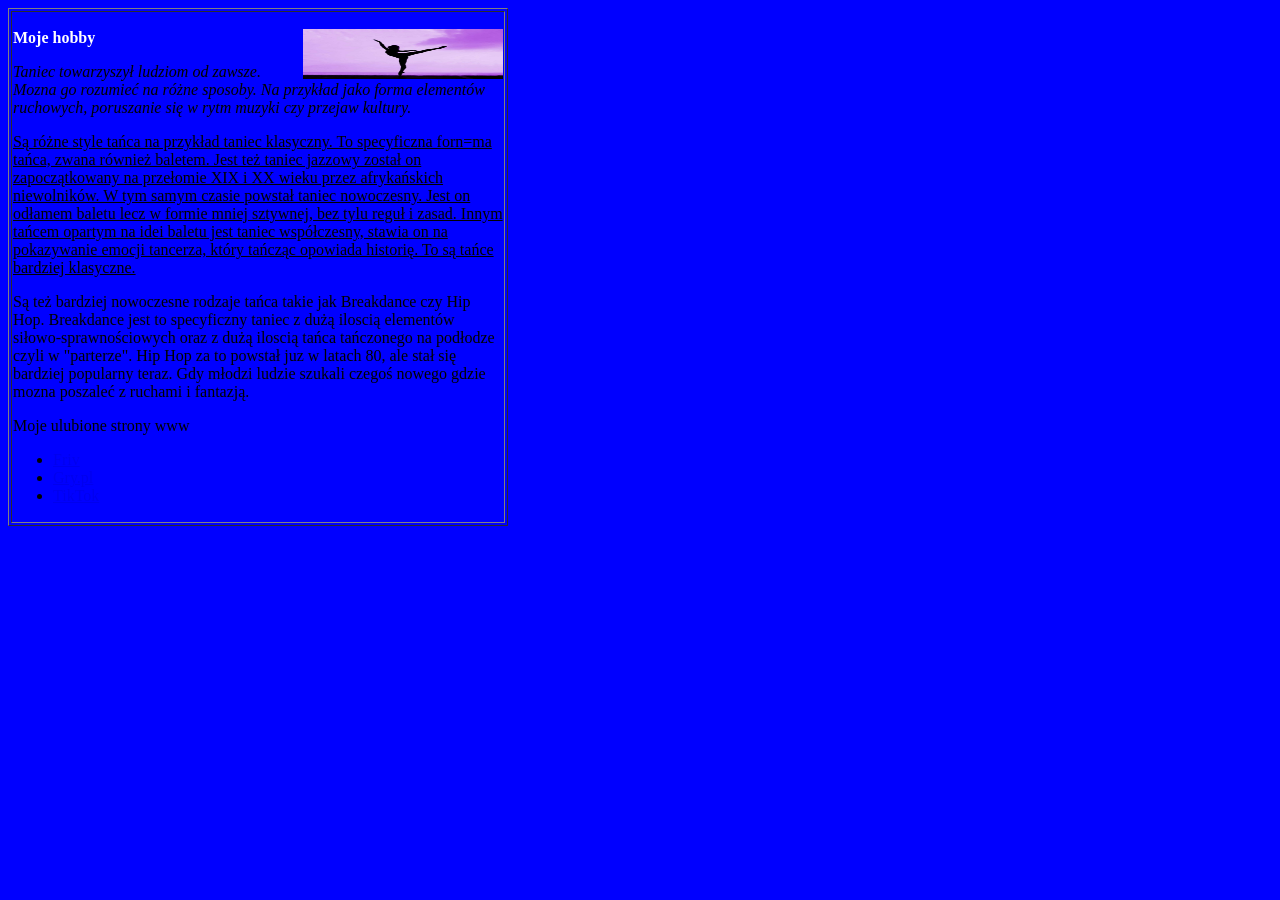
==== index.html @ 2b20d1a8 "Add files via upload" ====
<!DOCTYPE html>
<html lang="en">
<head>

    <meta charset="UTF-8">
    <meta http-equiv="X-UA-Compatible" content="IE=edge">
    <meta name="viewport" content="width=device-width, initial-scale=1.0">
    <link rel="stylesheet" href="style.css">
    <title>Document</title>
</head>
<body bgcolor="pink">
 
<table border="1" width="500">
    <tr>
        <td>
        <p><b><font color="white"><img src="taniec.jfif" alt="" width="200" align="right">Moje hobby</font></b></p>
<p><i> Taniec towarzyszył ludziom od zawsze. Mozna go rozumieć na różne sposoby. Na przykład jako forma elementów ruchowych, poruszanie się w rytm muzyki czy przejaw kultury.</i> </p>
<p><u> Są różne style tańca na przykład taniec klasyczny. To specyficzna forn=ma tańca, zwana również baletem. Jest też taniec jazzowy został on zapoczątkowany na przełomie XIX i XX wieku przez afrykańskich niewolników. W tym samym czasie powstał taniec nowoczesny. Jest on odłamem baletu lecz w formie mniej sztywnej, bez tylu reguł i zasad. Innym tańcem opartym na idei baletu jest taniec współczesny, stawia on na pokazywanie emocji tancerza, który tańcząc opowiada historię. To są tańce bardziej klasyczne.</u> </p>
<p>Są też bardziej nowoczesne rodzaje tańca takie jak Breakdance czy Hip Hop. Breakdance jest to specyficzny taniec z dużą iloscią elementów siłowo-sprawnościowych oraz z dużą iloscią tańca tańczonego na podłodze czyli w "parterze". Hip Hop za to powstał juz w latach 80, ale stał się bardziej popularny teraz. Gdy młodzi ludzie szukali czegoś nowego gdzie mozna poszaleć z ruchami i fantazją. </p>
<p>Moje ulubione strony www</p>
<ul>
    <li><a href="https://www.friv.com/new.html">Friv</a></li>
    <li><a href="https://www.gry.pl/">Gry.pl</a></li>
    <li><a href="https://www.tiktok.com/pl-PL/">TikTok</a></li>
</ul>   
        </td>
    </tr>
</table>

</body>
</html>
---- style.css ----
body

{
    background-color: blue;
}

{
    color:lavenderblush;
    font-size: 20pt;
    font-weight: bold;
}

img
{
    height: 50px;
}
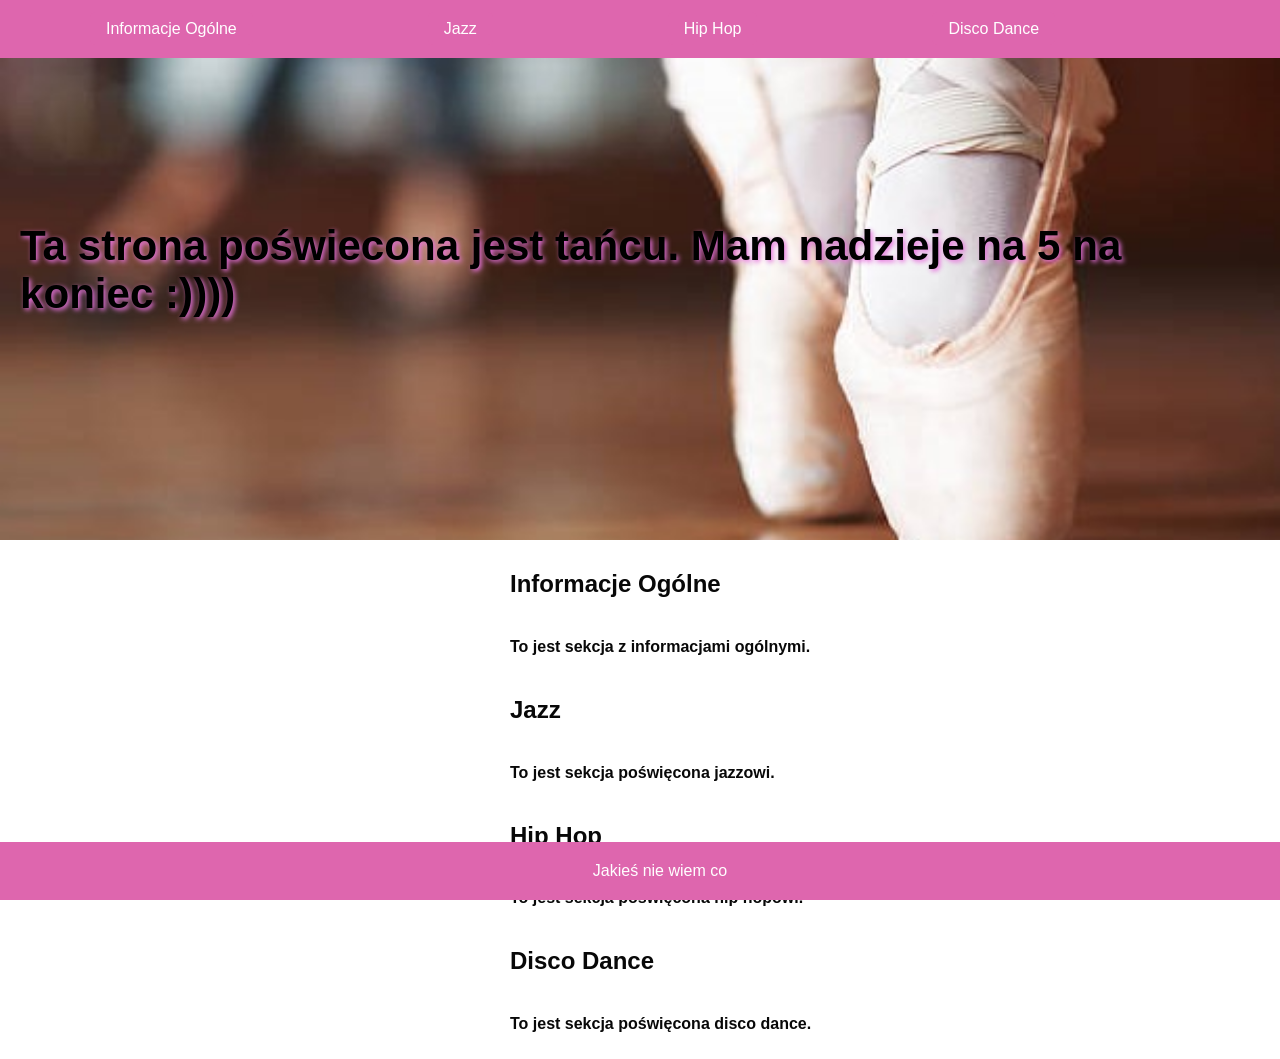
==== commit 582d3b7a: "Add files via upload" ====
--- a/index.html
+++ b/index.html
@@ -1,31 +1,104 @@
 <!DOCTYPE html>
-<html lang="en">
+<html lang="pl">
 <head>
+    <meta charset="UTF-8">
+    <meta name="viewport" content="width=device-width, initial-scale=1.0">
+    <title>Moja Strona</title>
+    <link rel="stylesheet" type="text/css" href="style.css">
+    <style>
+        body {
+            font-family: Arial, sans-serif;
+            margin: 0;
+            padding: 0;
+             
+        }
 
-    <meta charset="UTF-8">
-    <meta http-equiv="X-UA-Compatible" content="IE=edge">
-    <meta name="viewport" content="width=device-width, initial-scale=1.0">
-    <link rel="stylesheet" href="style.css">
-    <title>Document</title>
+        
+
+        
+
+        nav ul {
+            list-style-type: none;
+            margin: 0;
+            padding: 0;
+            display: flex;
+            
+        }
+       
+        nav ul li {
+            margin-right: 105px;
+            
+        }
+
+        nav ul li a {
+            color: white;
+            text-decoration: none;
+            
+            padding: 8px 16px;
+            background-color: #de66ae;
+            border-radius: 5px;
+            transition: background-color 0.3s;
+        }
+
+        nav ul li a:hover {
+            background-color: #9939ed;
+        }
+
+       
+        
+
+       
+    </style>
+    
 </head>
-<body bgcolor="pink">
- 
-<table border="1" width="500">
-    <tr>
-        <td>
-        <p><b><font color="white"><img src="taniec.jfif" alt="" width="200" align="right">Moje hobby</font></b></p>
-<p><i> Taniec towarzyszył ludziom od zawsze. Mozna go rozumieć na różne sposoby. Na przykład jako forma elementów ruchowych, poruszanie się w rytm muzyki czy przejaw kultury.</i> </p>
-<p><u> Są różne style tańca na przykład taniec klasyczny. To specyficzna forn=ma tańca, zwana również baletem. Jest też taniec jazzowy został on zapoczątkowany na przełomie XIX i XX wieku przez afrykańskich niewolników. W tym samym czasie powstał taniec nowoczesny. Jest on odłamem baletu lecz w formie mniej sztywnej, bez tylu reguł i zasad. Innym tańcem opartym na idei baletu jest taniec współczesny, stawia on na pokazywanie emocji tancerza, który tańcząc opowiada historię. To są tańce bardziej klasyczne.</u> </p>
-<p>Są też bardziej nowoczesne rodzaje tańca takie jak Breakdance czy Hip Hop. Breakdance jest to specyficzny taniec z dużą iloscią elementów siłowo-sprawnościowych oraz z dużą iloscią tańca tańczonego na podłodze czyli w "parterze". Hip Hop za to powstał juz w latach 80, ale stał się bardziej popularny teraz. Gdy młodzi ludzie szukali czegoś nowego gdzie mozna poszaleć z ruchami i fantazją. </p>
-<p>Moje ulubione strony www</p>
-<ul>
-    <li><a href="https://www.friv.com/new.html">Friv</a></li>
-    <li><a href="https://www.gry.pl/">Gry.pl</a></li>
-    <li><a href="https://www.tiktok.com/pl-PL/">TikTok</a></li>
-</ul>   
-        </td>
-    </tr>
-</table>
+<body>
+
+    <!-- Nagłówek z obrazkiem i menu -->
+    <header>
+        <!-- Obrazek, który możesz później podmienić -->
+    
+        <nav>
+            <ul>
+                <li><a href="informacjeogolne.html">Informacje Ogólne</a></li>
+                <li><a href="#jazz">Jazz</a></li>
+                <li><a href="#hip-hop">Hip Hop</a></li>
+                <li><a href="#disco-dance">Disco Dance</a></li>
+            </ul>
+        </nav>
+    </header>
+
+    <!-- Zawartość strony -->
+    <main style="padding: 20px;">
+        <h3>Ta strona poświecona jest tańcu. Mam nadzieje na 5 na koniec :))))</h3>
+        
+        
+    </main>
+        <section id="informacje-ogolne">
+            <h2>Informacje Ogólne</h2>
+            <p>To jest sekcja z informacjami ogólnymi.</p>
+        </section>
+
+        <section id="jazz">
+            <h2>Jazz</h2>
+            <p>To jest sekcja poświęcona jazzowi.</p>
+        </section>
+
+        <section id="hip-hop">
+            <h2>Hip Hop</h2>
+            <p>To jest sekcja poświęcona hip hopowi.</p>
+        </section>
+
+        <section id="disco-dance">
+            <h2>Disco Dance</h2>
+            <p>To jest sekcja poświęcona disco dance.
+            </p>
+        </section>
+   
+
+    <!-- Stopka na dole strony -->
+    <footer>
+        Jakieś nie wiem co
+    </footer>
 
 </body>
-</html>
+</html>
--- a/style.css
+++ b/style.css
@@ -1,16 +1,71 @@
-body
-
-{
-    background-color: blue;
+body {
+    margin: 0;
+    padding: 0;
+    font-family: Arial, sans-serif;
+    background-color: white; /* Ustawienie białego tła na całą stronę */
 }
 
-{
-    color:lavenderblush;
-    font-size: 20pt;
-    font-weight: bold;
+/* Stylizacja nagłówka i stopki */
+ footer {
+    background-color: #de66ae;
+    color: white;
+    text-align: center;
+    padding: 20px;
+    position: fixed;
+    bottom: 0;
+    width: 100%;
 }
 
-img
+header {
+    background-color: #de66ae;
+    color: white;
+    padding: 20px;
+    position: fixed;
+    top: 0;
+    width: 100%;
+    text-align: justify ;
+    text-indent: 70px;
+}
+
+
+
+.header {
+    border: 2px solid #de66ae;
+    width: 100%;
+    position: relative;
+  }
+  
+.wrapper {
+    width: 100%;
+    position: relative;
+    margin: 20px 0;
+  }
+/* Obrazek w tle tylko w sekcji main */
+main {
+    width: 97%;
+    min-height: 500px; /* Minimalna wysokość */
+    background-image: url("pointy.jpg"); 
+    background-size: cover;
+    background-position: center;
+    background-repeat: no-repeat;
+    display: flex;
+    justify-content: center;
+    align-items: center;
+    color: rgb(0, 0, 0);
+    font-size: 36px;
+    font-weight: bold;
+    text-shadow: 2px 2px 5px rgb(232, 115, 223);
+}
+
+/* Dodatkowe style dla sekcji z białym tłem po obrazku */
+section {
+    background-color: white; /* Ustawienie białego tła na dalszą część strony */
+    text-align: justify;
+}
+p,h2
 {
-    height: 50px;
-}+    color:rgb(8, 8, 8);
+    font-weight: bold;
+    padding: 10px;
+    text-indent: 500px;
+}
